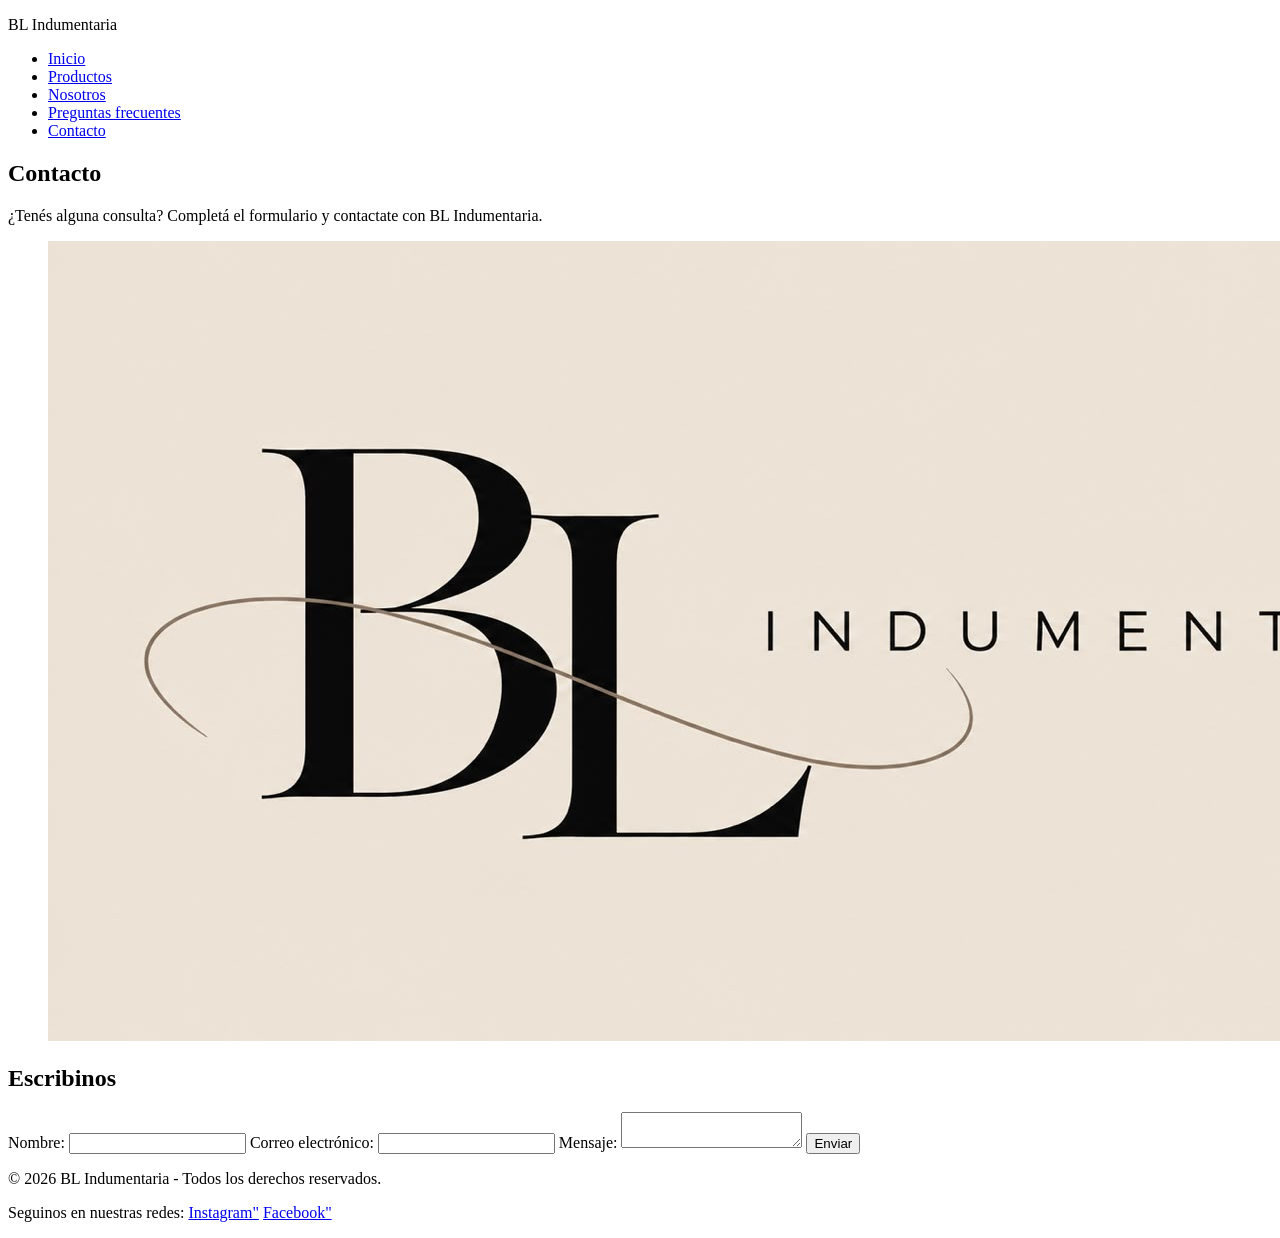
==== mi_proyecto/pages/contacto.html @ c4f37e6a "Add files via upload" ====
<!DOCTYPE html>
<html lang="en">
<head>
    <meta charset="UTF-8">
    <meta name="viewport" content="width=device-width, initial-scale=1.0">
    <title>Contacto | BL Indumentaria</title>
    <link rel="stylesheet" href="../CSS/Style.css"> 
</head>
<body>
     <header class="Encabezado">
            <p>BL Indumentaria</p>
            <nav class="Navegación">
                <ul>
                <li><a href="../index.html">Inicio</a></li>
                <li><a href="../pages/Productos.html">Productos</a></li>
                <li><a href="../pages/Nosotros.html">Nosotros</a></li>
                <li><a href="../pages/Preguntas.html">Preguntas frecuentes</a></li>
                <li><a href="../pages/Contacto.html">Contacto</a></li>
                </ul>
            </nav>
        </header>
        <main class="ContenidoPrincipal">
            <section class="Contacto">
                <h1>Contacto</h1>
                <p>¿Tenés alguna consulta? Completá el formulario y contactate con BL Indumentaria.</p>
                 <article>
                     <figure>
                         <img src="../imagen/logo.jpeg" alt="logo BL Indumentaria">
                     </figure>
                 </article>
            </section>
            <section>
                <h2>Escribinos</h2>
              <form>

                 <label for="nombre">Nombre:</label>

                 <input type="text" id="nombre" name="nombre">

                 <label for="email">Correo electrónico:</label>

                 <input type="email" id="email" name="email">

                 <label for="mensaje">Mensaje:</label>

                 <textarea id="mensaje" name="mensaje"></textarea>

                 <input type="submit" value="Enviar">
             </form>
            </section>
        </main>
        <footer class="PiePágina">
         <p>© 2026 BL Indumentaria - Todos los derechos reservados.</p>
            <p>
                Seguinos en nuestras redes: 
                <a class="Redes" href="https://www.instagram.com/" target="_blank">Instagram"</a>
                <a class="Redes" href="https://www.facebook.com/" target="_blank">Facebook"</a>
            </p>      
        </footer>
</body>
</html>
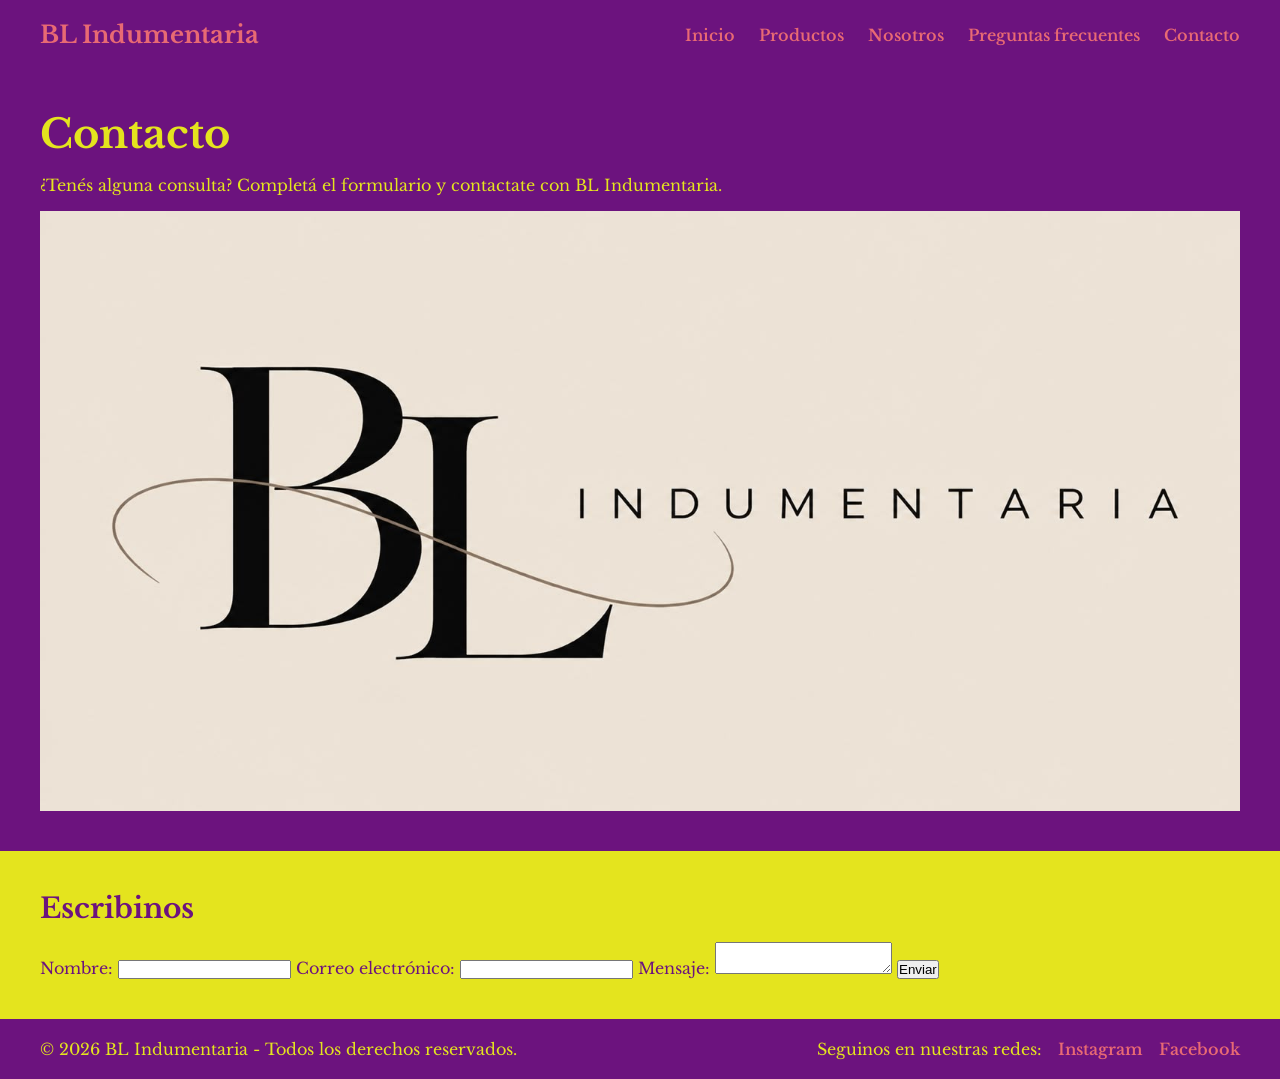
==== commit f043b671: "Add files via upload" ====
--- a/mi_proyecto/pages/contacto.html
+++ b/mi_proyecto/pages/contacto.html
@@ -1,10 +1,15 @@
 <!DOCTYPE html>
-<html lang="en">
+<html lang="es">
 <head>
     <meta charset="UTF-8">
     <meta name="viewport" content="width=device-width, initial-scale=1.0">
     <title>Contacto | BL Indumentaria</title>
-    <link rel="stylesheet" href="../CSS/Style.css"> 
+
+     <link rel="preconnect" href="https://fonts.googleapis.com">
+     <link rel="preconnect" href="https://fonts.gstatic.com" crossorigin>
+     <link href="https://fonts.googleapis.com/css2?family=Libre+Baskerville:wght@400;700&display=swap" rel="stylesheet">
+
+    <link rel="stylesheet" href="../css/style.css"> 
 </head>
 <body>
      <header class="Encabezado">
@@ -12,10 +17,10 @@
             <nav class="Navegación">
                 <ul>
                 <li><a href="../index.html">Inicio</a></li>
-                <li><a href="../pages/Productos.html">Productos</a></li>
-                <li><a href="../pages/Nosotros.html">Nosotros</a></li>
-                <li><a href="../pages/Preguntas.html">Preguntas frecuentes</a></li>
-                <li><a href="../pages/Contacto.html">Contacto</a></li>
+                <li><a href="../pages/productos.html">Productos</a></li>
+                <li><a href="../pages/nosotros.html">Nosotros</a></li>
+                <li><a href="../pages/preguntas.html">Preguntas frecuentes</a></li>
+                <li><a href="../pages/contacto.html">Contacto</a></li>
                 </ul>
             </nav>
         </header>
@@ -53,8 +58,8 @@
          <p>© 2026 BL Indumentaria - Todos los derechos reservados.</p>
             <p>
                 Seguinos en nuestras redes: 
-                <a class="Redes" href="https://www.instagram.com/" target="_blank">Instagram"</a>
-                <a class="Redes" href="https://www.facebook.com/" target="_blank">Facebook"</a>
+                <a class="Redes" href="https://www.instagram.com/" target="_blank">Instagram</a>
+                <a class="Redes" href="https://www.facebook.com/" target="_blank">Facebook</a>
             </p>      
         </footer>
 </body>
--- a/mi_proyecto/css/style.css
+++ b/mi_proyecto/css/style.css
@@ -0,0 +1,151 @@
+/*RESET BÁSICO*/
+*{
+    margin: 0;
+    padding: 0;
+    box-sizing: border-box;
+}
+img {max-width: 100%; display: block;}
+/*TIPOGRAFÍA GENERAL*/
+body {
+    font-family: 'Libre Baskerville', serif;
+    background-color: #6c137e;
+    color: #e4e41e;
+}
+/*JERARQUÍA TIPOGRÁFICA*/
+h1
+{font-size: 40px;
+font-weight: 700;}
+h2
+{font-size: 28px;
+font-weight: 700;}
+h3
+{font-size: 22px;
+font-weight: 700;}
+p
+{font-size: 16px;
+font-weight: 400;}
+
+/*ENCABEZADO*/
+.Encabezado
+{
+    background-color: #6c137e;
+    color: #e86a73;
+    display: flex;
+    justify-content: space-between;
+    align-items: center;
+    padding: 20px 40px;
+}
+.Encabezado > p {
+font-size: 24px;
+font-weight: 700;
+}
+.Navegación
+a { 
+    color: #e86a73;
+    text-decoration: none;
+    font-weight: 600;
+}
+.Navegación ul
+{
+    display: flex;
+    list-style: none;
+    gap: 24px;
+}
+
+.ContenidoPrincipal
+{
+    background-color: #e4e41e;
+    color: #6c137e;
+}
+.ContenidoPrincipal section {
+    display: flex;
+    flex-direction: column;
+    gap: 16px;
+    padding: 40px;
+}
+.ContenidoPrincipal .ListaProductos {
+    flex-direction: row;
+    flex-wrap: wrap;
+    justify-content: center;
+    gap: 24px;
+}
+.Card {
+    flex: 1 1 250px;
+    max-width: 320px;
+    padding: 20px;
+    border: 2px solid #6c137e;
+    border-radius: 8px;
+    display: flex;
+    flex-direction: column;
+    align-items: center;
+    gap: 12px;
+    text-align: center;
+
+}
+.Card img {
+    height: 250px;
+    object-fit: cover;
+}
+.Imagen article {
+    display: flex;
+    justify-content: space-between;
+    align-items: center;
+    gap: 30px;
+}
+.Imagen img {width: 200px;}
+.SobreBl
+{
+    background-color: #6c137e;
+    color: #e4e41e;
+}
+.Imagen
+{
+    background-color: #e4e41e;
+    color: #6c137e;
+}
+.PiePágina
+{
+    background-color: #6c137e;
+    color: #e4e41e;
+}
+.PiePágina {
+    display: flex;
+    justify-content: space-between;
+    align-items: center;
+    padding: 20px 40px;
+}
+.PiePágina p:last-child {
+    display: flex;
+    gap: 16px;
+}
+/*SECCIÓN PRODUCTOS*/
+.Productos
+{
+    background-color: #6c137e;
+    color: #e4e41e;
+}
+/*SECCIÓN PREGUNTAS*/
+.Preguntas
+{
+    background-color: #6c137e;
+    color: #e4e41e;
+}
+/*SECCIÓN NOSOTROS*/
+.PresentaciónNosotros
+{
+    background-color: #6c137e;
+    color: #e4e41e;
+}
+/*SECCIÓN CONTACTO*/
+.Contacto
+{
+    background-color: #6c137e;
+    color: #e4e41e;
+}
+/*REDES*/
+.Redes
+{
+    color: #e86a73;
+    text-decoration: none;
+    font-weight: 600;
+}
